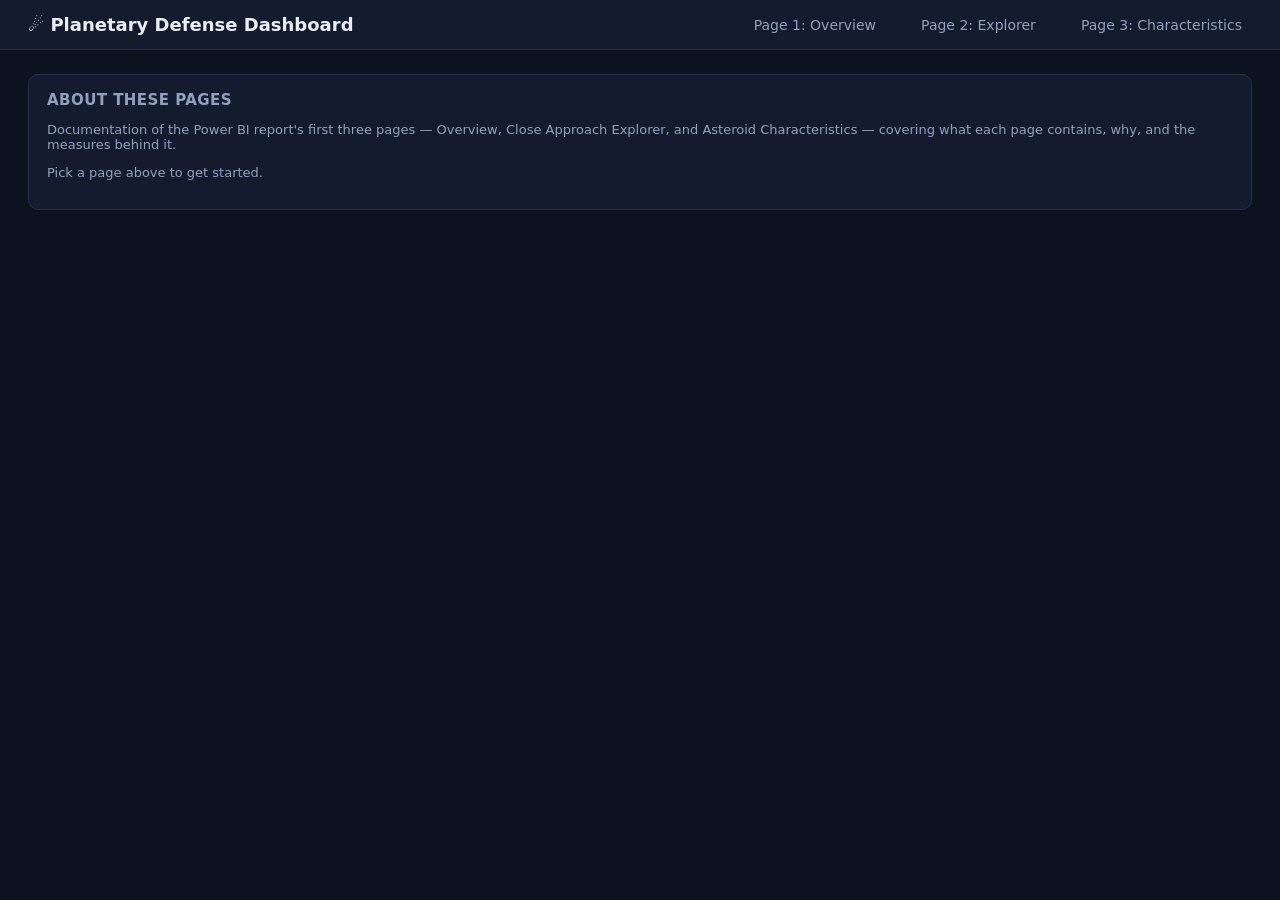
==== index.html @ 35e86e2a "Add files via upload" ====
<!DOCTYPE html>
<html lang="en">
<head>
<meta charset="UTF-8">
<title>Planetary Defense Dashboard — Pages 1-3</title>
<link rel="stylesheet" href="style.css">
</head>
<body>
<header class="topbar">
  <h1>☄️ Planetary Defense Dashboard</h1>
  <nav>
    <a href="page1.html">Page 1: Overview</a>
    <a href="page2.html">Page 2: Explorer</a>
    <a href="page3.html">Page 3: Characteristics</a>
  </nav>
</header>
<main>
  <div class="panel">
    <h2>About these pages</h2>
    <p class="muted">
      Documentation of the Power BI report's first three pages — Overview, Close Approach Explorer,
      and Asteroid Characteristics — covering what each page contains, why, and the measures behind it.
    </p>
    <p class="muted">Pick a page above to get started.</p>
  </div>
</main>
</body>
</html>
---- style.css ----
:root {
  --bg: #0b1220;
  --panel: #131c2e;
  --border: #24304a;
  --text: #e8edf7;
  --muted: #93a0bd;
  --accent: #5b8cff;
  --accent2: #ff6b6b;
  --font: 'Segoe UI', system-ui, -apple-system, sans-serif;
}
* { box-sizing: border-box; }
body {
  margin: 0;
  background: var(--bg);
  color: var(--text);
  font-family: var(--font);
}
header.topbar {
  display: flex;
  align-items: center;
  justify-content: space-between;
  padding: 14px 28px;
  background: var(--panel);
  border-bottom: 1px solid var(--border);
}
header.topbar h1 { font-size: 18px; margin: 0; }
nav a {
  color: var(--muted);
  text-decoration: none;
  margin-left: 20px;
  font-size: 14px;
  padding: 6px 10px;
  border-radius: 6px;
}
nav a:hover, nav a.active { color: var(--text); background: var(--border); }

main { padding: 24px 28px; max-width: 1400px; margin: 0 auto; }

.kpi-row {
  display: grid;
  grid-template-columns: repeat(auto-fit, minmax(180px, 1fr));
  gap: 14px;
  margin-bottom: 20px;
}
.kpi-card {
  background: var(--panel);
  border: 1px solid var(--border);
  border-radius: 10px;
  padding: 16px 18px;
}
.kpi-card .label { font-size: 12px; color: var(--muted); text-transform: uppercase; letter-spacing: .04em; }
.kpi-card .value { font-size: 28px; font-weight: 600; margin-top: 6px; }

.panel {
  background: var(--panel);
  border: 1px solid var(--border);
  border-radius: 10px;
  padding: 16px 18px;
  margin-bottom: 20px;
}
.panel h2 { font-size: 15px; margin: 0 0 12px; color: var(--muted); font-weight: 600; text-transform: uppercase; letter-spacing: .03em; }

.controls { display: flex; gap: 16px; flex-wrap: wrap; align-items: center; margin-bottom: 12px; }
.controls label { font-size: 13px; color: var(--muted); margin-right: 6px; }
select, input[type=text] {
  background: var(--bg);
  color: var(--text);
  border: 1px solid var(--border);
  border-radius: 6px;
  padding: 7px 10px;
  font-size: 14px;
}
input[type=range] { accent-color: var(--accent); }

.grid-2 { display: grid; grid-template-columns: 1fr 1fr; gap: 20px; }
@media (max-width: 900px) { .grid-2 { grid-template-columns: 1fr; } }

.search-box { width: 100%; max-width: 420px; }
.search-results {
  position: absolute;
  background: var(--panel);
  border: 1px solid var(--border);
  border-radius: 8px;
  max-height: 260px;
  overflow-y: auto;
  z-index: 10;
  width: 100%;
  max-width: 420px;
}
.search-results div { padding: 8px 12px; cursor: pointer; font-size: 14px; }
.search-results div:hover { background: var(--border); }

.detail-grid {
  display: grid;
  grid-template-columns: repeat(auto-fit, minmax(150px, 1fr));
  gap: 10px;
  margin-top: 10px;
}
.detail-item { background: var(--bg); border: 1px solid var(--border); border-radius: 8px; padding: 10px 12px; }
.detail-item .k { font-size: 11px; color: var(--muted); text-transform: uppercase; }
.detail-item .v { font-size: 16px; margin-top: 4px; }
.pill { display: inline-block; padding: 2px 10px; border-radius: 999px; font-size: 12px; font-weight: 600; }
.pill.yes { background: #4a1f28; color: #ff8f9c; }
.pill.no { background: #1d3a2b; color: #7ee6a3; }
.muted { color: var(--muted); font-size: 13px; }
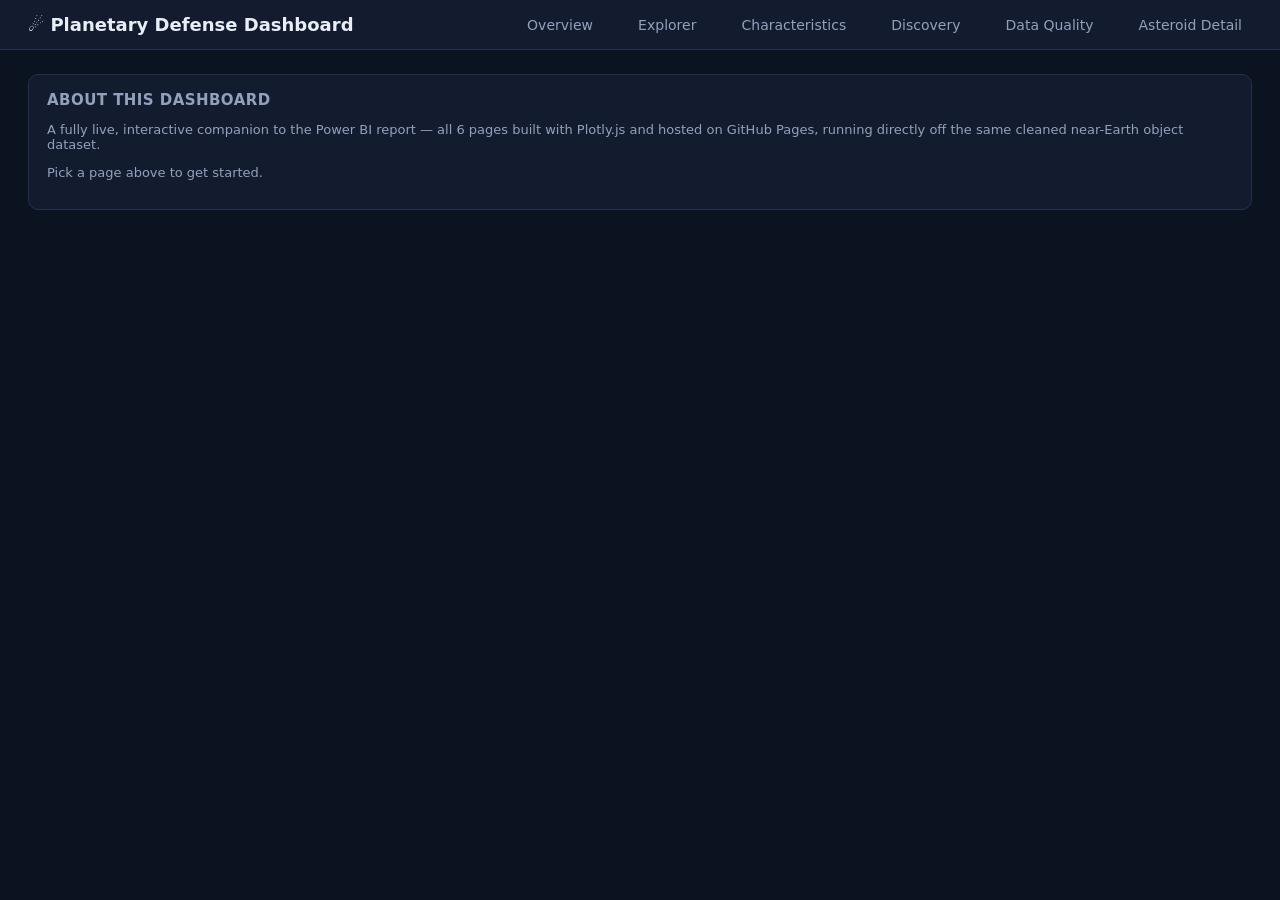
==== commit 0c448886: "Add files via upload" ====
--- a/index.html
+++ b/index.html
@@ -2,24 +2,27 @@
 <html lang="en">
 <head>
 <meta charset="UTF-8">
-<title>Planetary Defense Dashboard — Pages 1-3</title>
+<title>Planetary Defense Dashboard</title>
 <link rel="stylesheet" href="style.css">
 </head>
 <body>
 <header class="topbar">
   <h1>☄️ Planetary Defense Dashboard</h1>
   <nav>
-    <a href="page1.html">Page 1: Overview</a>
-    <a href="page2.html">Page 2: Explorer</a>
-    <a href="page3.html">Page 3: Characteristics</a>
+    <a href="page1.html">Overview</a>
+    <a href="page2.html">Explorer</a>
+    <a href="page3.html">Characteristics</a>
+    <a href="page4.html">Discovery</a>
+    <a href="page5.html">Data Quality</a>
+    <a href="page6.html">Asteroid Detail</a>
   </nav>
 </header>
 <main>
   <div class="panel">
-    <h2>About these pages</h2>
+    <h2>About this dashboard</h2>
     <p class="muted">
-      Documentation of the Power BI report's first three pages — Overview, Close Approach Explorer,
-      and Asteroid Characteristics — covering what each page contains, why, and the measures behind it.
+      A fully live, interactive companion to the Power BI report — all 6 pages built with Plotly.js and
+      hosted on GitHub Pages, running directly off the same cleaned near-Earth object dataset.
     </p>
     <p class="muted">Pick a page above to get started.</p>
   </div>
